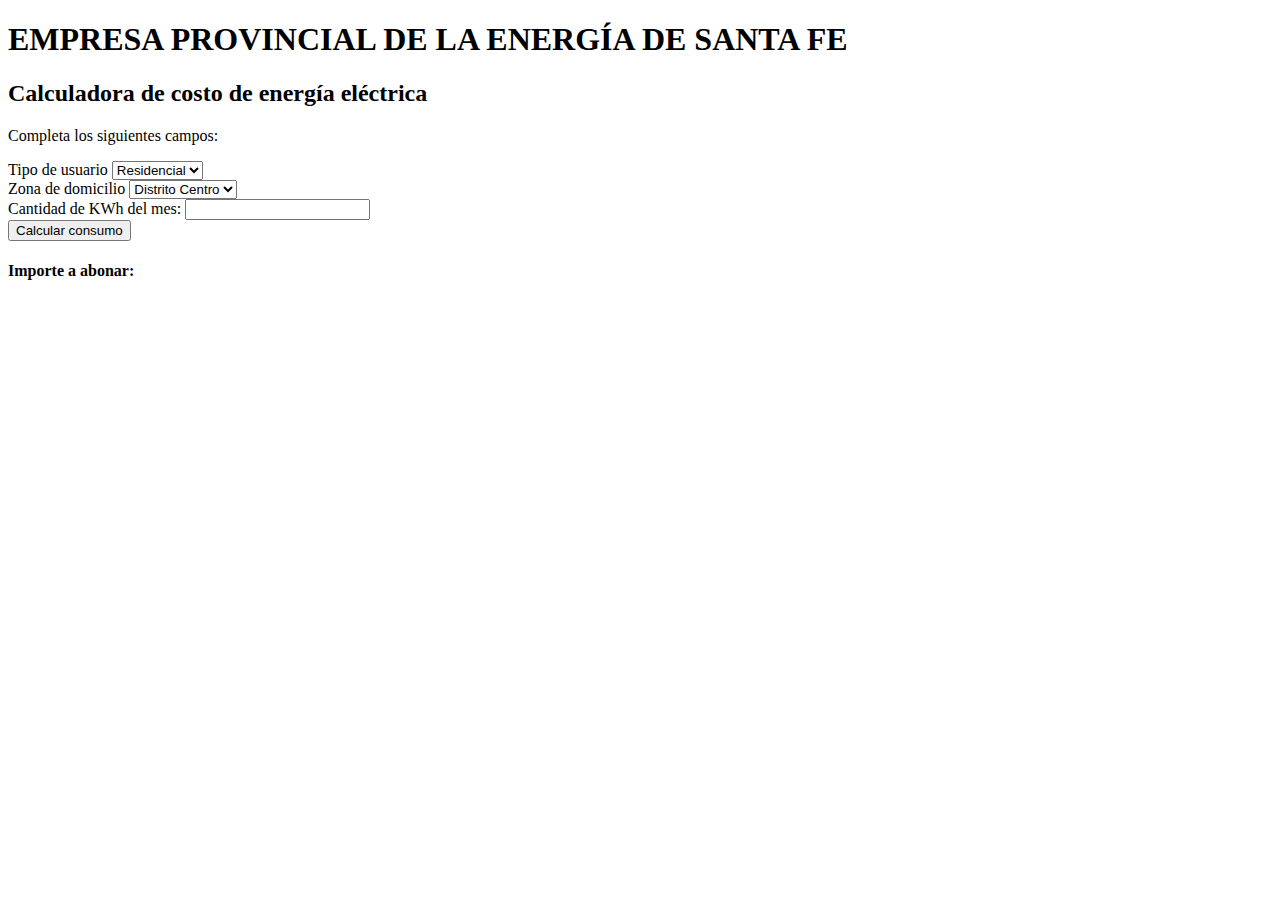
==== TP Grupal - Calculadora EPE/index.html @ 3bac6cbb "Calculadora EPE" ====
<!DOCTYPE html>
<html lang="en">
<head>
    <meta charset="UTF-8">
    <meta http-equiv="X-UA-Compatible" content="IE=edge">
    <meta name="viewport" content="width=device-width, initial-scale=1.0">
    <title>Calculadora EPE</title>
</head>
<body>
    <header>
        <h1>EMPRESA PROVINCIAL DE LA ENERGÍA DE SANTA FE</h1>

    </header>
    <main>
        <h2>Calculadora de costo de energía eléctrica</h2>
            <section id="cargar-campos">
                <form>
                    <p>Completa los siguientes campos:</p>
                    <label for="seleccion">Tipo de usuario</label>
                    <select name="seleccion" id="seleccion">
                        <option value="residencial">Residencial</option>
                        <option value="industrial">Industrial</option>
                    </select><br>
                    <label for="selec-domicilio">Zona de domicilio</label>
                    <select name="selec-domicilio" id="selec-domicilio">
                        <option value="centro">Distrito Centro</option>
                        <option value="sur">Distrito Sur</option>
                        <option value="oeste">Distrito Oeste</option>
                        <option value="norte">Distrito Norte</option>
                    </select><br>
                    <label for="kwh-mes">Cantidad de KWh del mes:</label>
                    <input type="number" name="kwh-mes" id="kwh-mes"><br>
                    <input type="submit" value="Calcular consumo">
                </form>
            </section>
        <h4>Importe a abonar:</h4>
    </main>
</body>
</html>
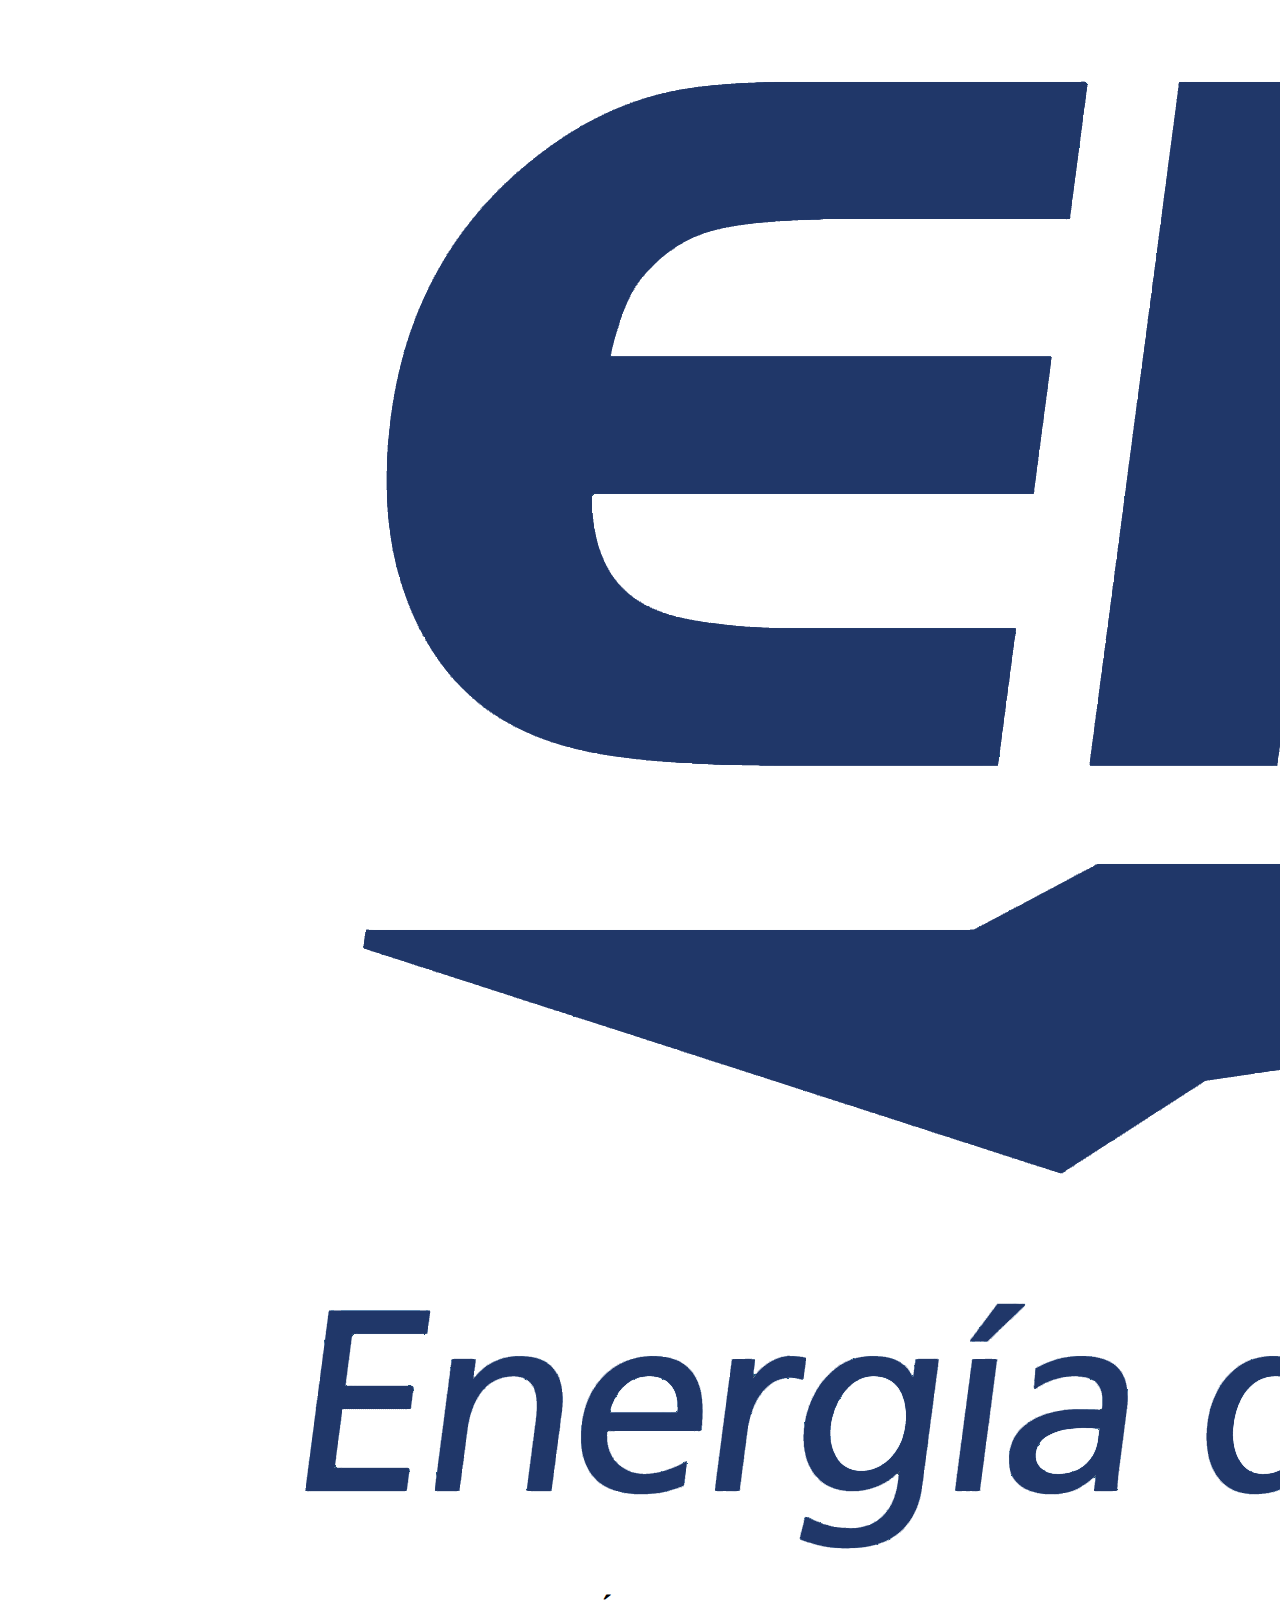
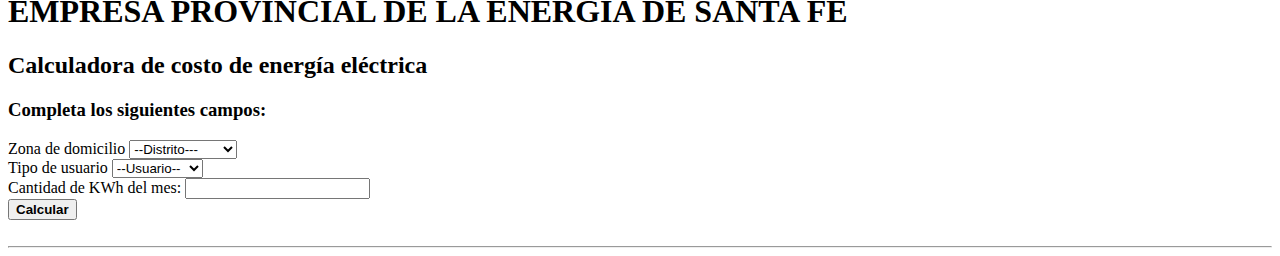
==== commit 6f348ea5: "Modificaciones en css y js" ====
--- a/TP Grupal - Calculadora EPE/index.html
+++ b/TP Grupal - Calculadora EPE/index.html
@@ -1,39 +1,60 @@
 <!DOCTYPE html>
 <html lang="en">
+
 <head>
     <meta charset="UTF-8">
     <meta http-equiv="X-UA-Compatible" content="IE=edge">
     <meta name="viewport" content="width=device-width, initial-scale=1.0">
+    <link rel="stylesheet" href="css/index.css">
     <title>Calculadora EPE</title>
+
+
 </head>
+
 <body>
     <header>
-        <h1>EMPRESA PROVINCIAL DE LA ENERGÍA DE SANTA FE</h1>
-
+        <div class="head">
+            <img src="img/logo-epe-empresa.png">
+            <h1>EMPRESA PROVINCIAL DE LA ENERGÍA DE SANTA FE</h1>
+        </div>
     </header>
     <main>
         <h2>Calculadora de costo de energía eléctrica</h2>
-            <section id="cargar-campos">
-                <form>
-                    <p>Completa los siguientes campos:</p>
-                    <label for="seleccion">Tipo de usuario</label>
-                    <select name="seleccion" id="seleccion">
-                        <option value="residencial">Residencial</option>
-                        <option value="industrial">Industrial</option>
-                    </select><br>
-                    <label for="selec-domicilio">Zona de domicilio</label>
-                    <select name="selec-domicilio" id="selec-domicilio">
-                        <option value="centro">Distrito Centro</option>
-                        <option value="sur">Distrito Sur</option>
-                        <option value="oeste">Distrito Oeste</option>
-                        <option value="norte">Distrito Norte</option>
-                    </select><br>
-                    <label for="kwh-mes">Cantidad de KWh del mes:</label>
-                    <input type="number" name="kwh-mes" id="kwh-mes"><br>
-                    <input type="submit" value="Calcular consumo">
-                </form>
-            </section>
-        <h4>Importe a abonar:</h4>
+        <section id="cargar-campos">
+
+            <form id="form" action="/" method="GET">
+                <h3>Completa los siguientes campos:</h3>
+                <label for="selec-domicilio">Zona de domicilio</label>
+                <select name="selec-domicilio" id="selec-domicilio" required>
+                    <option value="0">--Distrito---</option>
+                    <option value="1">Distrito Centro</option>
+                    <option value="2">Distrito Sur</option>
+                    <option value="3">Distrito Oeste</option>
+                    <option value="4">Distrito Norte</option>
+                </select><br>
+                <label for="seleccion">Tipo de usuario</label>
+                <select name="seleccion" id="selec-usuario" required>
+                    <option value="0">--Usuario--</option>
+                    <option value="1">Residencial</option>
+                    <option value="2">Industrial</option>
+                </select><br>
+                <label for="kwh-mes">Cantidad de KWh del mes:</label>
+                <input type="number" name="kwh-mes" id="kwh-mes" required><br>
+                <button type="submit"><b>Calcular</b></button>
+
+            </form>
+        </section>
+        <div class="resultados">
+            <br>
+            <hr>
+            <span id="resultado"></span>
+            <div id="errores">
+            </div>
+        </div>
+        </span>
+        </div>
     </main>
 </body>
+<script src="JS/calculadora.js"></script>
+
 </html>